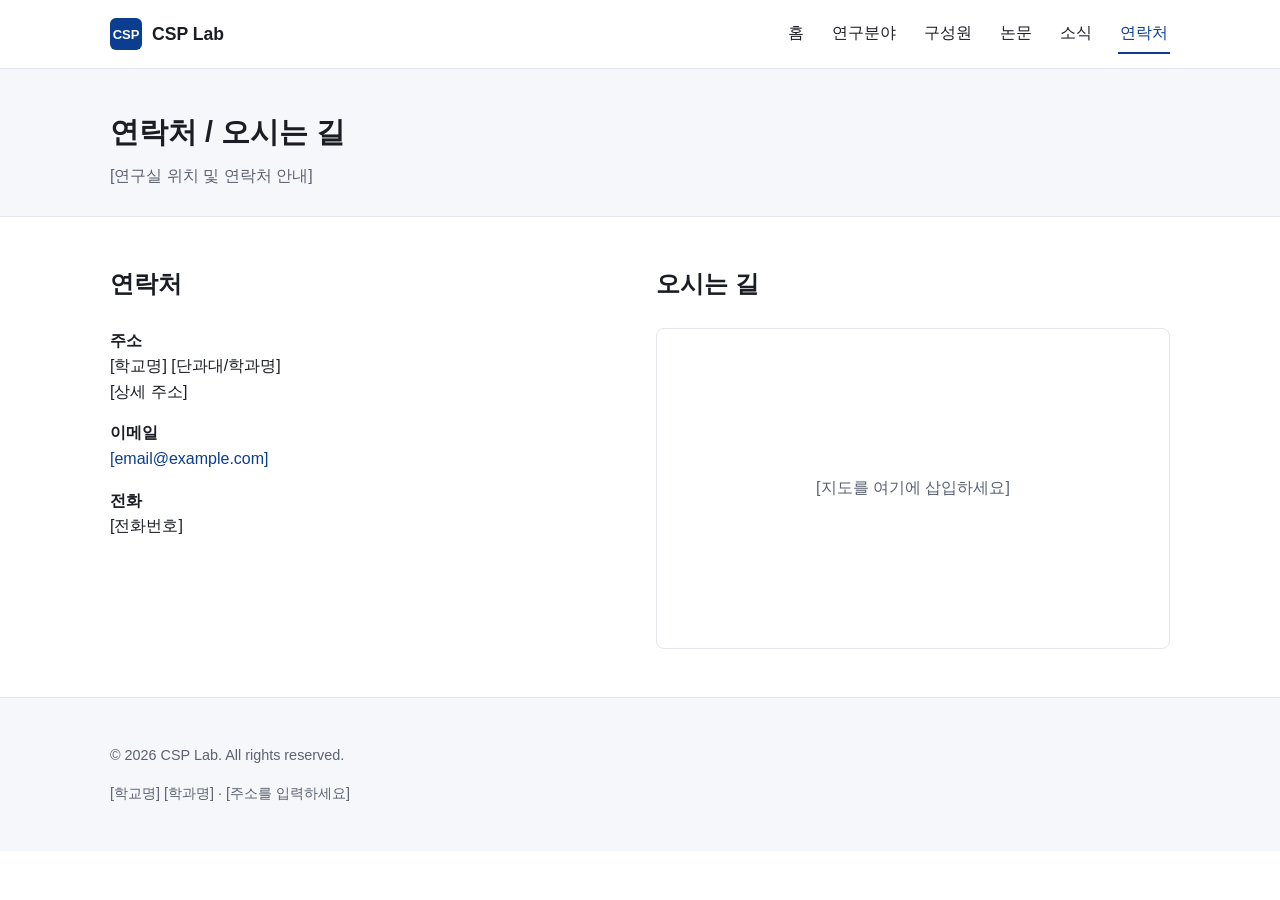
==== contact.html @ 0b46e9c6 "Scaffold static lab website structure Add a build-free HTML/CSS/JS skeleton (home, research, people," ====
<!doctype html>
<html lang="ko">
<head>
  <meta charset="UTF-8" />
  <meta name="viewport" content="width=device-width, initial-scale=1.0" />
  <title>연락처 · CSP Lab</title>
  <link rel="stylesheet" href="css/style.css" />
</head>
<body data-page="contact">
  <header class="site-header" id="site-header"></header>

  <main>
    <div class="page-header">
      <div class="container">
        <h1>연락처 / 오시는 길</h1>
        <p>[연구실 위치 및 연락처 안내]</p>
      </div>
    </div>

    <section>
      <div class="container contact-grid">
        <div>
          <h2 class="section-title">연락처</h2>
          <p><strong>주소</strong><br />[학교명] [단과대/학과명]<br />[상세 주소]</p>
          <p><strong>이메일</strong><br /><a href="mailto:[email@example.com]">[email@example.com]</a></p>
          <p><strong>전화</strong><br />[전화번호]</p>
        </div>
        <div>
          <h2 class="section-title">오시는 길</h2>
          <!-- 지도를 iframe으로 임베드하려면 아래 주석을 해제하고 src를 채워 넣으세요 -->
          <!-- <iframe class="map-embed" src="[지도 임베드 URL]" loading="lazy"></iframe> -->
          <div class="map-embed" style="display:flex;align-items:center;justify-content:center;color:var(--color-text-muted);">
            [지도를 여기에 삽입하세요]
          </div>
        </div>
      </div>
    </section>
  </main>

  <footer class="site-footer" id="site-footer"></footer>
  <script src="js/main.js"></script>
</body>
</html>
---- css/style.css ----
/* ==========================================================================
   CSP Lab website — base styles
   ========================================================================== */

:root {
  --color-bg: #ffffff;
  --color-bg-alt: #f5f7fa;
  --color-text: #1a1d23;
  --color-text-muted: #5b6270;
  --color-border: #e3e6ea;
  --color-primary: #0b3d91;
  --color-primary-dark: #072a66;
  --color-primary-light: #e8eefb;
  --max-width: 1100px;
  --radius: 8px;
  --font-sans: -apple-system, BlinkMacSystemFont, "Segoe UI", "Pretendard",
    "Noto Sans KR", Roboto, Helvetica, Arial, sans-serif;
}

@media (prefers-color-scheme: dark) {
  :root {
    --color-bg: #12151a;
    --color-bg-alt: #1a1e25;
    --color-text: #e8eaed;
    --color-text-muted: #a0a6b1;
    --color-border: #2a2f38;
    --color-primary: #6d9eff;
    --color-primary-dark: #9dbeff;
    --color-primary-light: #1c2740;
  }
}

* {
  box-sizing: border-box;
}

html {
  scroll-behavior: smooth;
}

body {
  margin: 0;
  font-family: var(--font-sans);
  color: var(--color-text);
  background: var(--color-bg);
  line-height: 1.6;
}

img {
  max-width: 100%;
  display: block;
}

a {
  color: var(--color-primary);
  text-decoration: none;
}

a:hover {
  text-decoration: underline;
}

.container {
  max-width: var(--max-width);
  margin: 0 auto;
  padding: 0 20px;
}

/* Header / nav ------------------------------------------------------------ */

.site-header {
  border-bottom: 1px solid var(--color-border);
  background: var(--color-bg);
  position: sticky;
  top: 0;
  z-index: 100;
}

.nav-bar {
  max-width: var(--max-width);
  margin: 0 auto;
  padding: 14px 20px;
  display: flex;
  align-items: center;
  justify-content: space-between;
}

.brand {
  display: flex;
  align-items: center;
  gap: 10px;
  font-weight: 700;
  font-size: 1.1rem;
  color: var(--color-text);
}

.brand:hover {
  text-decoration: none;
}

.brand img {
  height: 32px;
  width: auto;
}

.nav-links {
  display: flex;
  gap: 24px;
  list-style: none;
  margin: 0;
  padding: 0;
}

.nav-links a {
  color: var(--color-text);
  font-weight: 500;
  padding: 6px 2px;
  border-bottom: 2px solid transparent;
}

.nav-links a:hover,
.nav-links a.active {
  color: var(--color-primary);
  border-bottom-color: var(--color-primary);
  text-decoration: none;
}

.nav-toggle {
  display: none;
  background: none;
  border: 1px solid var(--color-border);
  border-radius: var(--radius);
  padding: 8px 10px;
  cursor: pointer;
  color: var(--color-text);
}

@media (max-width: 720px) {
  .nav-toggle {
    display: block;
  }

  .nav-links {
    position: absolute;
    top: 100%;
    left: 0;
    right: 0;
    background: var(--color-bg);
    border-bottom: 1px solid var(--color-border);
    flex-direction: column;
    gap: 0;
    display: none;
  }

  .nav-links.open {
    display: flex;
  }

  .nav-links a {
    padding: 14px 20px;
    border-bottom: 1px solid var(--color-border);
    border-left: 2px solid transparent;
  }

  .nav-links a.active {
    border-bottom: 1px solid var(--color-border);
    border-left-color: var(--color-primary);
  }
}

/* Hero ---------------------------------------------------------------- */

.hero {
  background: linear-gradient(180deg, var(--color-primary-light), var(--color-bg));
  padding: 64px 0 56px;
}

.hero h1 {
  font-size: 2.2rem;
  margin: 0 0 12px;
}

.hero p {
  max-width: 640px;
  color: var(--color-text-muted);
  font-size: 1.05rem;
}

.hero .tag {
  display: inline-block;
  font-size: 0.85rem;
  font-weight: 600;
  letter-spacing: 0.04em;
  text-transform: uppercase;
  color: var(--color-primary);
  margin-bottom: 10px;
}

/* Page header (for non-home pages) ------------------------------------ */

.page-header {
  padding: 40px 0 28px;
  border-bottom: 1px solid var(--color-border);
  background: var(--color-bg-alt);
}

.page-header h1 {
  margin: 0 0 8px;
  font-size: 1.8rem;
}

.page-header p {
  color: var(--color-text-muted);
  margin: 0;
}

/* Sections -------------------------------------------------------------- */

section {
  padding: 48px 0;
}

section + section {
  border-top: 1px solid var(--color-border);
}

.section-title {
  font-size: 1.5rem;
  margin: 0 0 24px;
}

.section-lede {
  color: var(--color-text-muted);
  max-width: 720px;
  margin: -12px 0 24px;
}

/* Card grid -------------------------------------------------------------- */

.grid {
  display: grid;
  gap: 20px;
  grid-template-columns: repeat(auto-fill, minmax(240px, 1fr));
}

.card {
  border: 1px solid var(--color-border);
  border-radius: var(--radius);
  padding: 20px;
  background: var(--color-bg);
}

.card h3 {
  margin: 0 0 8px;
  font-size: 1.05rem;
}

.card p {
  margin: 0;
  color: var(--color-text-muted);
  font-size: 0.95rem;
}

/* People / member cards --------------------------------------------------- */

.member-card {
  text-align: center;
}

.member-photo {
  width: 128px;
  height: 128px;
  border-radius: 50%;
  object-fit: cover;
  margin: 0 auto 12px;
  background: var(--color-bg-alt);
  border: 1px solid var(--color-border);
}

.member-card h3 {
  margin: 0 0 2px;
}

.member-role {
  color: var(--color-text-muted);
  font-size: 0.85rem;
  margin: 0 0 8px;
}

.member-links a {
  font-size: 0.85rem;
  margin: 0 6px;
}

/* Publications ------------------------------------------------------------ */

.pub-year {
  font-size: 1.2rem;
  font-weight: 700;
  margin: 32px 0 14px;
  color: var(--color-primary);
}

.pub-year:first-of-type {
  margin-top: 0;
}

.pub-list {
  list-style: none;
  margin: 0;
  padding: 0;
}

.pub-item {
  padding: 14px 0;
  border-bottom: 1px solid var(--color-border);
}

.pub-item:last-child {
  border-bottom: none;
}

.pub-title {
  font-weight: 600;
  margin: 0 0 4px;
}

.pub-meta {
  color: var(--color-text-muted);
  font-size: 0.9rem;
  margin: 0;
}

.pub-links a {
  font-size: 0.85rem;
  margin-right: 12px;
}

/* News list ---------------------------------------------------------------- */

.news-list {
  list-style: none;
  margin: 0;
  padding: 0;
}

.news-item {
  display: flex;
  gap: 20px;
  padding: 16px 0;
  border-bottom: 1px solid var(--color-border);
}

.news-date {
  flex: 0 0 100px;
  color: var(--color-text-muted);
  font-size: 0.9rem;
  white-space: nowrap;
}

.news-body h3 {
  margin: 0 0 4px;
  font-size: 1rem;
}

.news-body p {
  margin: 0;
  color: var(--color-text-muted);
  font-size: 0.9rem;
}

/* Contact / footer -------------------------------------------------------- */

.contact-grid {
  display: grid;
  gap: 32px;
  grid-template-columns: 1fr 1fr;
}

@media (max-width: 720px) {
  .contact-grid {
    grid-template-columns: 1fr;
  }
}

.map-embed {
  width: 100%;
  aspect-ratio: 16 / 10;
  border: 1px solid var(--color-border);
  border-radius: var(--radius);
}

.site-footer {
  border-top: 1px solid var(--color-border);
  background: var(--color-bg-alt);
  padding: 32px 0;
  color: var(--color-text-muted);
  font-size: 0.9rem;
}

.site-footer a {
  color: var(--color-text-muted);
}

/* Buttons ------------------------------------------------------------------ */

.btn {
  display: inline-block;
  padding: 10px 20px;
  border-radius: var(--radius);
  background: var(--color-primary);
  color: #fff;
  font-weight: 600;
}

.btn:hover {
  background: var(--color-primary-dark);
  text-decoration: none;
}
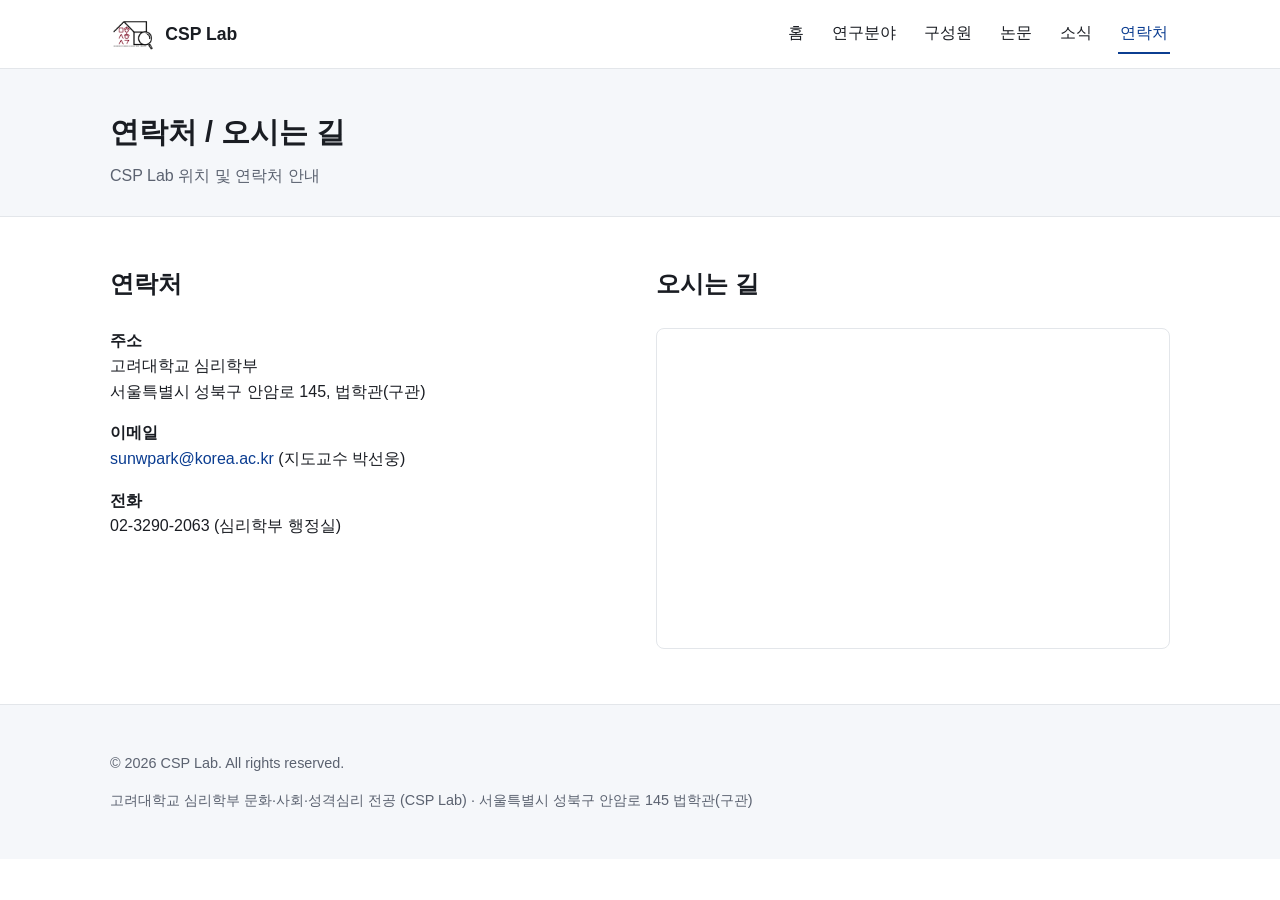
==== commit 9e5f8728: "Migrate content from www.kucsp.com Fill in the placeholder skeleton with real content crawled from t" ====
--- a/contact.html
+++ b/contact.html
@@ -13,7 +13,7 @@
     <div class="page-header">
       <div class="container">
         <h1>연락처 / 오시는 길</h1>
-        <p>[연구실 위치 및 연락처 안내]</p>
+        <p>CSP Lab 위치 및 연락처 안내</p>
       </div>
     </div>
 
@@ -21,17 +21,13 @@
       <div class="container contact-grid">
         <div>
           <h2 class="section-title">연락처</h2>
-          <p><strong>주소</strong><br />[학교명] [단과대/학과명]<br />[상세 주소]</p>
-          <p><strong>이메일</strong><br /><a href="mailto:[email@example.com]">[email@example.com]</a></p>
-          <p><strong>전화</strong><br />[전화번호]</p>
+          <p><strong>주소</strong><br />고려대학교 심리학부<br />서울특별시 성북구 안암로 145, 법학관(구관)</p>
+          <p><strong>이메일</strong><br /><a href="mailto:sunwpark@korea.ac.kr">sunwpark@korea.ac.kr</a> (지도교수 박선웅)</p>
+          <p><strong>전화</strong><br />02-3290-2063 (심리학부 행정실)</p>
         </div>
         <div>
           <h2 class="section-title">오시는 길</h2>
-          <!-- 지도를 iframe으로 임베드하려면 아래 주석을 해제하고 src를 채워 넣으세요 -->
-          <!-- <iframe class="map-embed" src="[지도 임베드 URL]" loading="lazy"></iframe> -->
-          <div class="map-embed" style="display:flex;align-items:center;justify-content:center;color:var(--color-text-muted);">
-            [지도를 여기에 삽입하세요]
-          </div>
+          <iframe class="map-embed" src="https://www.google.com/maps?q=%EA%B3%A0%EB%A0%A4%EB%8C%80%ED%95%99%EA%B5%90%20%EB%B2%95%ED%95%99%EA%B4%80%20%EA%B5%AC%EA%B4%80&output=embed" loading="lazy"></iframe>
         </div>
       </div>
     </section>
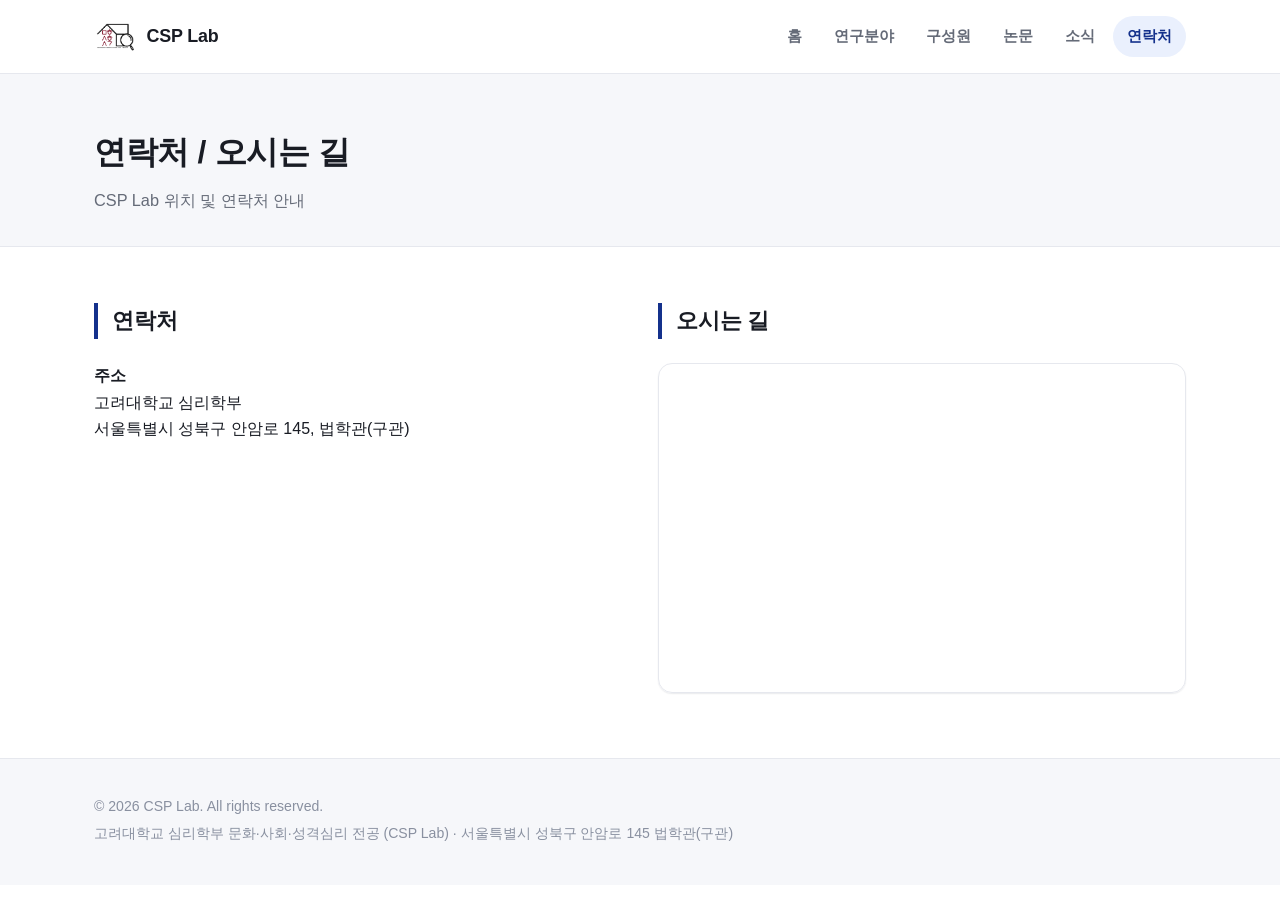
==== commit f1f2fcf9: "Remove email and phone from contact page Co-Authored-By: Claude Sonnet 5 <noreply@anthropic.com> Cla" ====
--- a/contact.html
+++ b/contact.html
@@ -22,8 +22,6 @@
         <div>
           <h2 class="section-title">연락처</h2>
           <p><strong>주소</strong><br />고려대학교 심리학부<br />서울특별시 성북구 안암로 145, 법학관(구관)</p>
-          <p><strong>이메일</strong><br /><a href="mailto:sunwpark@korea.ac.kr">sunwpark@korea.ac.kr</a> (지도교수 박선웅)</p>
-          <p><strong>전화</strong><br />02-3290-2063 (심리학부 행정실)</p>
         </div>
         <div>
           <h2 class="section-title">오시는 길</h2>
--- a/css/style.css
+++ b/css/style.css
@@ -4,29 +4,44 @@
 
 :root {
   --color-bg: #ffffff;
-  --color-bg-alt: #f5f7fa;
-  --color-text: #1a1d23;
-  --color-text-muted: #5b6270;
-  --color-border: #e3e6ea;
-  --color-primary: #0b3d91;
-  --color-primary-dark: #072a66;
-  --color-primary-light: #e8eefb;
-  --max-width: 1100px;
-  --radius: 8px;
-  --font-sans: -apple-system, BlinkMacSystemFont, "Segoe UI", "Pretendard",
-    "Noto Sans KR", Roboto, Helvetica, Arial, sans-serif;
+  --color-bg-alt: #f6f7fa;
+  --color-bg-raised: #ffffff;
+  --color-text: #191c24;
+  --color-text-muted: #656b78;
+  --color-text-faint: #8990a0;
+  --color-border: #e6e8ee;
+  --color-primary: #14318c;
+  --color-primary-dark: #0b2266;
+  --color-primary-light: #eaf0fd;
+  --color-accent: #b8862e;
+  --max-width: 1140px;
+  --radius-sm: 8px;
+  --radius: 14px;
+  --radius-lg: 20px;
+  --shadow-sm: 0 1px 2px rgba(20, 30, 60, 0.05), 0 1px 1px rgba(20, 30, 60, 0.04);
+  --shadow-md: 0 8px 24px rgba(20, 30, 60, 0.08), 0 2px 6px rgba(20, 30, 60, 0.05);
+  --shadow-lg: 0 20px 50px rgba(20, 30, 60, 0.14), 0 6px 16px rgba(20, 30, 60, 0.07);
+  --font-sans: -apple-system, BlinkMacSystemFont, "Apple SD Gothic Neo",
+    "Pretendard Variable", Pretendard, "Segoe UI", "Noto Sans KR",
+    "Malgun Gothic", Roboto, Helvetica, Arial, sans-serif;
 }
 
 @media (prefers-color-scheme: dark) {
   :root {
-    --color-bg: #12151a;
-    --color-bg-alt: #1a1e25;
-    --color-text: #e8eaed;
-    --color-text-muted: #a0a6b1;
-    --color-border: #2a2f38;
-    --color-primary: #6d9eff;
-    --color-primary-dark: #9dbeff;
-    --color-primary-light: #1c2740;
+    --color-bg: #0e1116;
+    --color-bg-alt: #161a21;
+    --color-bg-raised: #181c24;
+    --color-text: #eceef2;
+    --color-text-muted: #a4abba;
+    --color-text-faint: #6f7688;
+    --color-border: #262b35;
+    --color-primary: #7da2ff;
+    --color-primary-dark: #a9c2ff;
+    --color-primary-light: #17203a;
+    --color-accent: #e0b566;
+    --shadow-sm: 0 1px 2px rgba(0, 0, 0, 0.3);
+    --shadow-md: 0 8px 24px rgba(0, 0, 0, 0.4);
+    --shadow-lg: 0 20px 50px rgba(0, 0, 0, 0.55);
   }
 }
 
@@ -43,7 +58,8 @@
   font-family: var(--font-sans);
   color: var(--color-text);
   background: var(--color-bg);
-  line-height: 1.6;
+  line-height: 1.65;
+  -webkit-font-smoothing: antialiased;
 }
 
 img {
@@ -54,23 +70,31 @@
 a {
   color: var(--color-primary);
   text-decoration: none;
+  transition: color 0.15s ease;
 }
 
 a:hover {
   text-decoration: underline;
+}
+
+:focus-visible {
+  outline: 2px solid var(--color-primary);
+  outline-offset: 2px;
 }
 
 .container {
   max-width: var(--max-width);
   margin: 0 auto;
-  padding: 0 20px;
+  padding: 0 24px;
 }
 
 /* Header / nav ------------------------------------------------------------ */
 
 .site-header {
   border-bottom: 1px solid var(--color-border);
-  background: var(--color-bg);
+  background: color-mix(in srgb, var(--color-bg) 88%, transparent);
+  backdrop-filter: blur(10px);
+  -webkit-backdrop-filter: blur(10px);
   position: sticky;
   top: 0;
   z-index: 100;
@@ -79,7 +103,7 @@
 .nav-bar {
   max-width: var(--max-width);
   margin: 0 auto;
-  padding: 14px 20px;
+  padding: 16px 24px;
   display: flex;
   align-items: center;
   justify-content: space-between;
@@ -89,39 +113,49 @@
   display: flex;
   align-items: center;
   gap: 10px;
-  font-weight: 700;
-  font-size: 1.1rem;
+  font-weight: 800;
+  font-size: 1.12rem;
+  letter-spacing: -0.01em;
   color: var(--color-text);
 }
 
 .brand:hover {
   text-decoration: none;
+  color: var(--color-primary);
 }
 
 .brand img {
-  height: 32px;
+  height: 30px;
   width: auto;
 }
 
 .nav-links {
   display: flex;
-  gap: 24px;
+  align-items: center;
+  gap: 4px;
   list-style: none;
   margin: 0;
   padding: 0;
 }
 
 .nav-links a {
+  color: var(--color-text-muted);
+  font-weight: 600;
+  font-size: 0.94rem;
+  padding: 8px 14px;
+  border-radius: 999px;
+  transition: color 0.15s ease, background 0.15s ease;
+}
+
+.nav-links a:hover {
   color: var(--color-text);
-  font-weight: 500;
-  padding: 6px 2px;
-  border-bottom: 2px solid transparent;
-}
-
-.nav-links a:hover,
+  background: var(--color-bg-alt);
+  text-decoration: none;
+}
+
 .nav-links a.active {
   color: var(--color-primary);
-  border-bottom-color: var(--color-primary);
+  background: var(--color-primary-light);
   text-decoration: none;
 }
 
@@ -129,7 +163,7 @@
   display: none;
   background: none;
   border: 1px solid var(--color-border);
-  border-radius: var(--radius);
+  border-radius: var(--radius-sm);
   padding: 8px 10px;
   cursor: pointer;
   color: var(--color-text);
@@ -147,8 +181,11 @@
     right: 0;
     background: var(--color-bg);
     border-bottom: 1px solid var(--color-border);
+    box-shadow: var(--shadow-md);
     flex-direction: column;
+    align-items: stretch;
     gap: 0;
+    padding: 8px;
     display: none;
   }
 
@@ -157,67 +194,73 @@
   }
 
   .nav-links a {
-    padding: 14px 20px;
-    border-bottom: 1px solid var(--color-border);
-    border-left: 2px solid transparent;
+    padding: 12px 16px;
+    border-radius: var(--radius-sm);
   }
-
-  .nav-links a.active {
-    border-bottom: 1px solid var(--color-border);
-    border-left-color: var(--color-primary);
-  }
 }
 
 /* Hero ---------------------------------------------------------------- */
 
 .hero {
-  background: linear-gradient(180deg, var(--color-primary-light), var(--color-bg));
-  padding: 64px 0 56px;
+  position: relative;
+  background:
+    radial-gradient(720px 360px at 85% -10%, color-mix(in srgb, var(--color-primary) 14%, transparent), transparent),
+    linear-gradient(180deg, var(--color-primary-light), var(--color-bg) 85%);
+  padding: 88px 0 68px;
+  overflow: hidden;
 }
 
 .hero h1 {
-  font-size: 2.2rem;
-  margin: 0 0 12px;
+  font-size: clamp(1.9rem, 3.4vw, 2.6rem);
+  line-height: 1.25;
+  letter-spacing: -0.01em;
+  margin: 0 0 16px;
+  max-width: 720px;
 }
 
 .hero p {
   max-width: 640px;
   color: var(--color-text-muted);
-  font-size: 1.05rem;
+  font-size: 1.08rem;
 }
 
 .hero .tag {
   display: inline-block;
-  font-size: 0.85rem;
-  font-weight: 600;
-  letter-spacing: 0.04em;
+  font-size: 0.82rem;
+  font-weight: 700;
+  letter-spacing: 0.06em;
   text-transform: uppercase;
   color: var(--color-primary);
-  margin-bottom: 10px;
+  background: var(--color-primary-light);
+  padding: 6px 12px;
+  border-radius: 999px;
+  margin-bottom: 18px;
 }
 
 /* Page header (for non-home pages) ------------------------------------ */
 
 .page-header {
-  padding: 40px 0 28px;
+  padding: 52px 0 32px;
   border-bottom: 1px solid var(--color-border);
   background: var(--color-bg-alt);
 }
 
 .page-header h1 {
   margin: 0 0 8px;
-  font-size: 1.8rem;
+  font-size: clamp(1.6rem, 2.6vw, 2rem);
+  letter-spacing: -0.01em;
 }
 
 .page-header p {
   color: var(--color-text-muted);
   margin: 0;
+  font-size: 1.02rem;
 }
 
 /* Sections -------------------------------------------------------------- */
 
 section {
-  padding: 48px 0;
+  padding: 56px 0;
 }
 
 section + section {
@@ -225,14 +268,17 @@
 }
 
 .section-title {
-  font-size: 1.5rem;
+  font-size: 1.4rem;
+  letter-spacing: -0.01em;
   margin: 0 0 24px;
+  padding-left: 14px;
+  border-left: 4px solid var(--color-primary);
 }
 
 .section-lede {
   color: var(--color-text-muted);
   max-width: 720px;
-  margin: -12px 0 24px;
+  margin: -10px 0 24px;
 }
 
 /* Card grid -------------------------------------------------------------- */
@@ -240,19 +286,28 @@
 .grid {
   display: grid;
   gap: 20px;
-  grid-template-columns: repeat(auto-fill, minmax(240px, 1fr));
+  grid-template-columns: repeat(auto-fill, minmax(300px, 1fr));
 }
 
 .card {
   border: 1px solid var(--color-border);
   border-radius: var(--radius);
-  padding: 20px;
-  background: var(--color-bg);
+  padding: 22px;
+  background: var(--color-bg-raised);
+  box-shadow: var(--shadow-sm);
+  transition: box-shadow 0.2s ease, transform 0.2s ease, border-color 0.2s ease;
+}
+
+.grid .card:hover {
+  box-shadow: var(--shadow-md);
+  transform: translateY(-2px);
+  border-color: color-mix(in srgb, var(--color-primary) 25%, var(--color-border));
 }
 
 .card h3 {
   margin: 0 0 8px;
   font-size: 1.05rem;
+  letter-spacing: -0.005em;
 }
 
 .card p {
@@ -268,37 +323,132 @@
 }
 
 .member-photo {
-  width: 128px;
-  height: 128px;
+  width: 132px;
+  height: 132px;
   border-radius: 50%;
   object-fit: cover;
-  margin: 0 auto 12px;
+  margin: 0 auto 14px;
   background: var(--color-bg-alt);
-  border: 1px solid var(--color-border);
+  border: 3px solid var(--color-bg-alt);
+  box-shadow: 0 0 0 1px var(--color-border);
 }
 
 .member-card h3 {
   margin: 0 0 2px;
+  font-size: 1.08rem;
 }
 
 .member-role {
-  color: var(--color-text-muted);
+  display: inline-block;
+  color: var(--color-primary);
+  background: var(--color-primary-light);
+  font-weight: 700;
+  font-size: 0.78rem;
+  padding: 3px 10px;
+  border-radius: 999px;
+  margin: 0 0 14px;
+}
+
+.member-info {
+  margin: 0 0 8px;
+  font-size: 0.87rem;
+  line-height: 1.55;
+  color: var(--color-text-muted);
+  text-align: left;
+}
+
+.member-quote {
+  margin: 16px 0 0;
+  padding: 12px 14px;
+  border-left: 3px solid var(--color-primary-light);
+  background: var(--color-bg-alt);
+  border-radius: 0 var(--radius-sm) var(--radius-sm) 0;
+  font-size: 0.86rem;
+  font-style: italic;
+  line-height: 1.6;
+  color: var(--color-text-muted);
+  text-align: left;
+}
+
+.member-contact {
+  margin: 0 0 4px;
   font-size: 0.85rem;
-  margin: 0 0 8px;
-}
-
-.member-links a {
-  font-size: 0.85rem;
-  margin: 0 6px;
+  color: var(--color-text-muted);
+  text-align: left;
+}
+
+.group-title {
+  margin: 8px 0 18px;
+  font-size: 1.05rem;
+  font-weight: 700;
+  color: var(--color-text-muted);
+}
+
+.group-title:not(:first-of-type) {
+  margin-top: 40px;
+}
+
+.grad-list summary {
+  cursor: pointer;
+  list-style: none;
+}
+
+.grad-list summary::-webkit-details-marker {
+  display: none;
+}
+
+.grad-list summary h3 {
+  display: flex;
+  align-items: center;
+  justify-content: space-between;
+  gap: 8px;
+  margin: 0;
+}
+
+.grad-list summary h3::after {
+  content: "\25B8";
+  color: var(--color-text-faint);
+  font-size: 0.8rem;
+  transition: transform 0.2s ease;
+}
+
+.grad-list[open] summary h3::after {
+  transform: rotate(90deg);
+}
+
+.grad-count {
+  font-weight: 400;
+  font-size: 0.8rem;
+  color: var(--color-text-faint);
+}
+
+.grad-names {
+  margin: 14px 0 0;
+  columns: 2;
+  column-gap: 24px;
+  font-size: 0.88rem;
+  line-height: 1.9;
+  color: var(--color-text-muted);
+}
+
+@media (max-width: 560px) {
+  .grad-names {
+    columns: 1;
+  }
 }
 
 /* Publications ------------------------------------------------------------ */
 
 .pub-year {
-  font-size: 1.2rem;
-  font-weight: 700;
-  margin: 32px 0 14px;
+  display: inline-block;
+  font-size: 1rem;
+  font-weight: 800;
+  letter-spacing: 0.02em;
+  margin: 36px 0 16px;
+  padding: 5px 14px;
   color: var(--color-primary);
+  background: var(--color-primary-light);
+  border-radius: 999px;
 }
 
 .pub-year:first-of-type {
@@ -312,8 +462,13 @@
 }
 
 .pub-item {
-  padding: 14px 0;
+  padding: 16px 4px;
   border-bottom: 1px solid var(--color-border);
+  transition: background 0.15s ease;
+}
+
+.pub-item:hover {
+  background: var(--color-bg-alt);
 }
 
 .pub-item:last-child {
@@ -322,6 +477,7 @@
 
 .pub-title {
   font-weight: 600;
+  line-height: 1.5;
   margin: 0 0 4px;
 }
 
@@ -353,9 +509,14 @@
 
 .news-date {
   flex: 0 0 100px;
-  color: var(--color-text-muted);
-  font-size: 0.9rem;
+  color: var(--color-text-faint);
+  font-size: 0.88rem;
   white-space: nowrap;
+}
+
+.news-body {
+  flex: 1 1 auto;
+  min-width: 0;
 }
 
 .news-body h3 {
@@ -369,11 +530,78 @@
   font-size: 0.9rem;
 }
 
+/* Unified news + photo grid (news.html) ------------------------------------ */
+
+.news-grid {
+  display: grid;
+  gap: 22px;
+  grid-template-columns: repeat(auto-fill, minmax(270px, 1fr));
+}
+
+.news-card {
+  display: flex;
+  flex-direction: column;
+  border: 1px solid var(--color-border);
+  border-radius: var(--radius);
+  overflow: hidden;
+  background: var(--color-bg-raised);
+  box-shadow: var(--shadow-sm);
+  transition: box-shadow 0.2s ease, transform 0.2s ease;
+}
+
+.news-card:hover {
+  box-shadow: var(--shadow-md);
+  transform: translateY(-2px);
+}
+
+.news-photos {
+  display: grid;
+  grid-template-columns: repeat(auto-fit, minmax(90px, 1fr));
+  gap: 2px;
+  background: var(--color-border);
+}
+
+.news-card img {
+  display: block;
+  width: 100%;
+  aspect-ratio: 4 / 3;
+  object-fit: cover;
+  cursor: zoom-in;
+  transition: transform 0.3s ease;
+}
+
+.news-card img:hover {
+  transform: scale(1.04);
+}
+
+.news-card-body {
+  padding: 14px 16px 16px;
+}
+
+.news-card .news-date {
+  color: var(--color-text-faint);
+  font-size: 0.82rem;
+  font-weight: 600;
+  letter-spacing: 0.02em;
+  margin-bottom: 4px;
+}
+
+.news-card h3 {
+  margin: 0 0 4px;
+  font-size: 1rem;
+}
+
+.news-card p {
+  margin: 0;
+  color: var(--color-text-muted);
+  font-size: 0.9rem;
+}
+
 /* Contact / footer -------------------------------------------------------- */
 
 .contact-grid {
   display: grid;
-  gap: 32px;
+  gap: 36px;
   grid-template-columns: 1fr 1fr;
 }
 
@@ -388,14 +616,101 @@
   aspect-ratio: 16 / 10;
   border: 1px solid var(--color-border);
   border-radius: var(--radius);
+  box-shadow: var(--shadow-sm);
+}
+
+/* Gallery ------------------------------------------------------------------ */
+
+.gallery-grid {
+  display: grid;
+  gap: 16px;
+  grid-template-columns: repeat(auto-fill, minmax(260px, 1fr));
+}
+
+.gallery-item {
+  border: 1px solid var(--color-border);
+  border-radius: var(--radius);
+  overflow: hidden;
+  background: var(--color-bg-raised);
+  box-shadow: var(--shadow-sm);
+  transition: box-shadow 0.2s ease, transform 0.2s ease;
+}
+
+.gallery-item:hover {
+  box-shadow: var(--shadow-md);
+  transform: translateY(-2px);
+}
+
+.gallery-item img {
+  display: block;
+  width: 100%;
+  aspect-ratio: 4 / 3;
+  object-fit: cover;
+  cursor: zoom-in;
+}
+
+.gallery-caption {
+  margin: 0;
+  padding: 10px 12px;
+  font-size: 0.85rem;
+  color: var(--color-text-muted);
+}
+
+/* Lightbox ------------------------------------------------------------------ */
+
+.lightbox-overlay {
+  position: fixed;
+  inset: 0;
+  z-index: 1000;
+  display: flex;
+  align-items: center;
+  justify-content: center;
+  padding: min(40px, 5vh) 20px;
+  background: rgba(8, 10, 16, 0.9);
+  cursor: zoom-out;
+}
+
+.lightbox-overlay[hidden] {
+  display: none;
+}
+
+.lightbox-overlay img {
+  max-width: 100%;
+  max-height: 100%;
+  border-radius: var(--radius-sm);
+  box-shadow: var(--shadow-lg);
+}
+
+.lightbox-close {
+  position: fixed;
+  top: max(16px, env(safe-area-inset-top, 0px));
+  right: 16px;
+  width: 40px;
+  height: 40px;
+  border: none;
+  border-radius: 999px;
+  background: rgba(255, 255, 255, 0.15);
+  color: #fff;
+  font-size: 1.4rem;
+  line-height: 1;
+  cursor: pointer;
+  transition: background 0.15s ease;
+}
+
+.lightbox-close:hover {
+  background: rgba(255, 255, 255, 0.28);
 }
 
 .site-footer {
   border-top: 1px solid var(--color-border);
   background: var(--color-bg-alt);
-  padding: 32px 0;
-  color: var(--color-text-muted);
-  font-size: 0.9rem;
+  padding: 36px 0;
+  color: var(--color-text-faint);
+  font-size: 0.88rem;
+}
+
+.site-footer p {
+  margin: 0 0 4px;
 }
 
 .site-footer a {
@@ -406,14 +721,19 @@
 
 .btn {
   display: inline-block;
-  padding: 10px 20px;
-  border-radius: var(--radius);
+  padding: 12px 24px;
+  border-radius: var(--radius-sm);
   background: var(--color-primary);
   color: #fff;
-  font-weight: 600;
+  font-weight: 700;
+  font-size: 0.96rem;
+  box-shadow: var(--shadow-sm);
+  transition: background 0.15s ease, box-shadow 0.2s ease, transform 0.15s ease;
 }
 
 .btn:hover {
   background: var(--color-primary-dark);
+  box-shadow: var(--shadow-md);
+  transform: translateY(-1px);
   text-decoration: none;
 }
